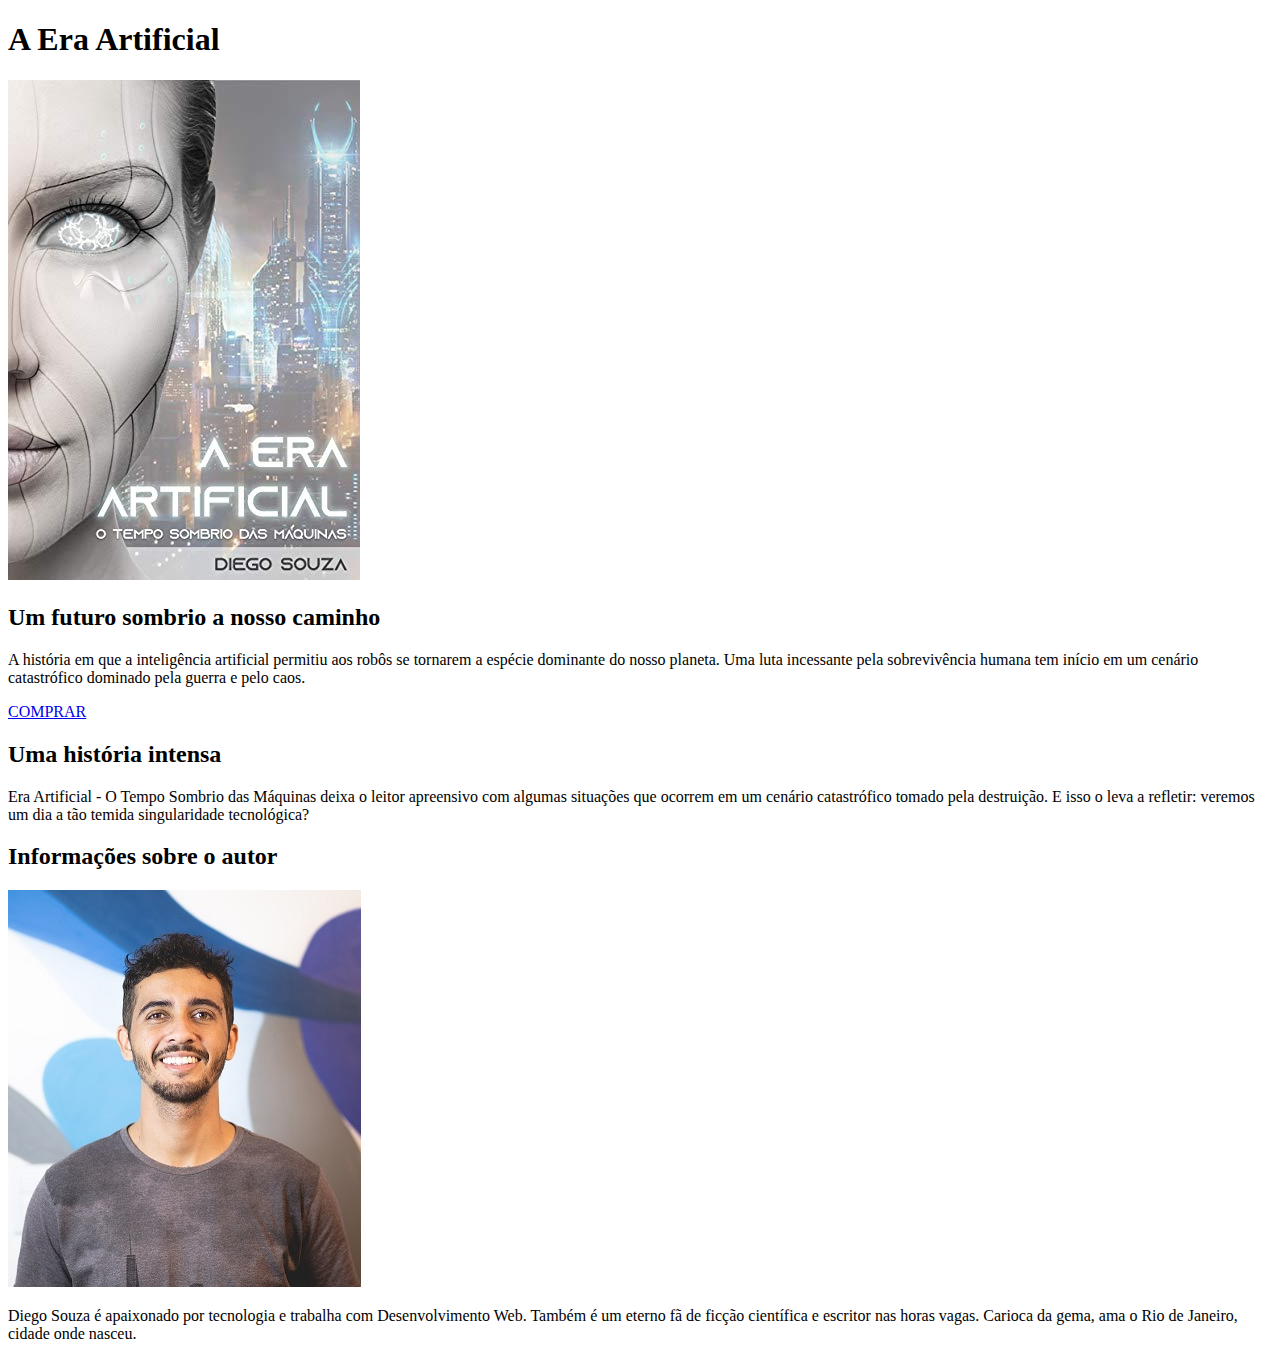
==== Livro- A Era Artificial/index.html @ 77860b9b "hotel pet" ====
<!DOCTYPE html>
<html lang="pt-br">

<head>
    <meta charset="UTF-8">
    <meta http-equiv="X-UA-Compatible" content="IE=edge">
    <meta name="viewport" content="width=device-width, initial-scale=1.0">
    <title>Livro: A Era Artificial</title>
</head>

<body>
    <div>
        <h1>A Era Artificial</h1>
        <img src="img/capa-livro.jpg" alt="capa-livro">
        <h2>Um futuro sombrio a nosso caminho</h2>
        <p>A história em que a inteligência artificial permitiu aos robôs se tornarem a espécie dominante do nosso
            planeta. Uma luta incessante pela sobrevivência humana tem início em um cenário catastrófico dominado pela
            guerra e pelo caos.</p>
        <a href="https://amzn.to/3bXy1g9">COMPRAR</a>
    </div>
    <div>
        <h2> Uma história intensa</h2>
        <p>Era Artificial - O Tempo Sombrio das Máquinas deixa o leitor apreensivo com algumas situações que ocorrem em
            um cenário catastrófico tomado pela destruição. E isso o leva a refletir: veremos um dia a tão temida
            singularidade tecnológica?</p>
    </div>
    <div>
        <h2>Informações sobre o autor</h2>
        <img src="img/autor.jpg" alt="autor do livro">
        <p>Diego Souza é apaixonado por tecnologia e trabalha com Desenvolvimento Web. Também é um eterno fã de ficção
            científica e escritor nas horas vagas. Carioca da gema, ama o Rio de Janeiro, cidade onde nasceu.</p>
    </div>
    <div>

    </div>
</body>

</html>
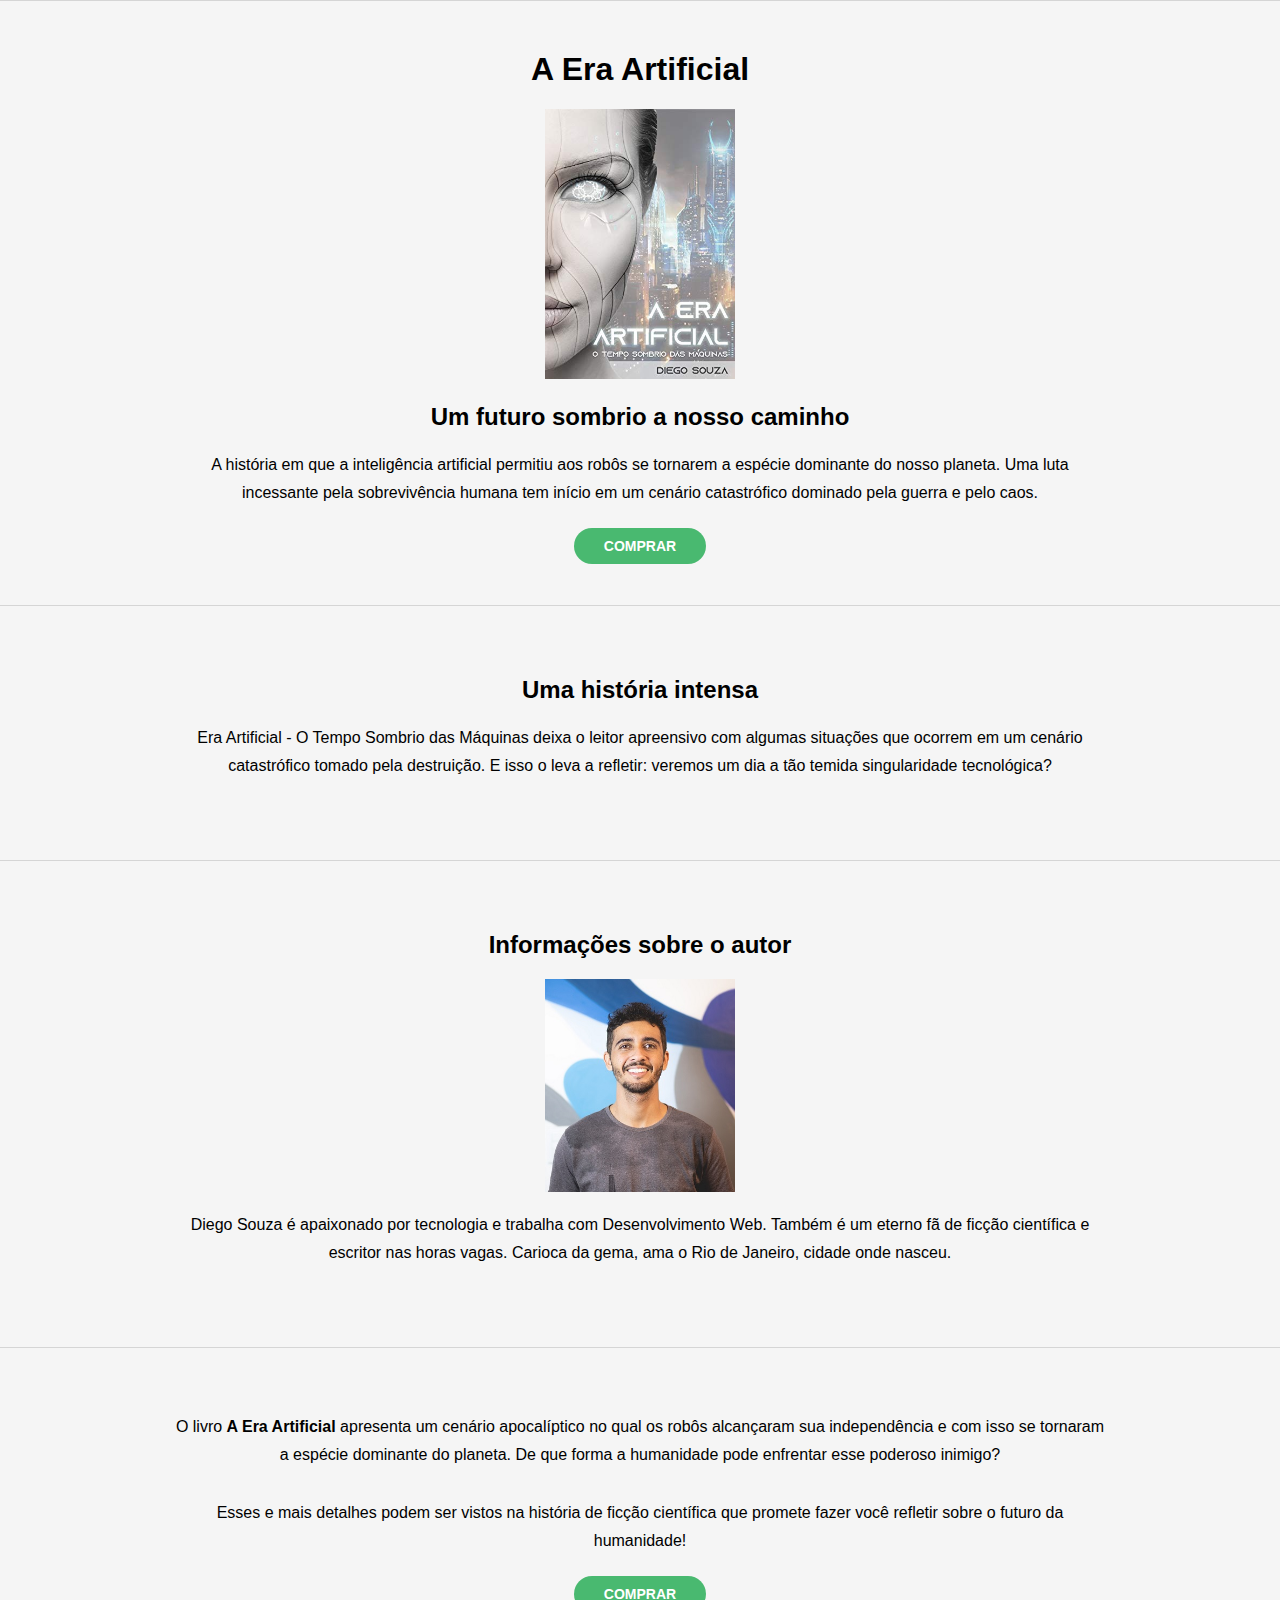
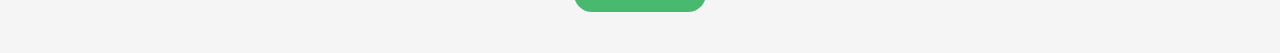
==== commit 57cdfd37: "atualizado" ====
--- a/Livro- A Era Artificial/index.html
+++ b/Livro- A Era Artificial/index.html
@@ -6,32 +6,49 @@
     <meta http-equiv="X-UA-Compatible" content="IE=edge">
     <meta name="viewport" content="width=device-width, initial-scale=1.0">
     <title>Livro: A Era Artificial</title>
+    <link rel="stylesheet" href="estilo.css">
 </head>
 
 <body>
     <div>
         <h1>A Era Artificial</h1>
+
         <img src="img/capa-livro.jpg" alt="capa-livro">
+
         <h2>Um futuro sombrio a nosso caminho</h2>
+
         <p>A história em que a inteligência artificial permitiu aos robôs se tornarem a espécie dominante do nosso
             planeta. Uma luta incessante pela sobrevivência humana tem início em um cenário catastrófico dominado pela
             guerra e pelo caos.</p>
-        <a href="https://amzn.to/3bXy1g9">COMPRAR</a>
+        <a href="https://amzn.to/3bXy1g9" target="_blank">COMPRAR</a>
     </div>
+
     <div>
         <h2> Uma história intensa</h2>
+
         <p>Era Artificial - O Tempo Sombrio das Máquinas deixa o leitor apreensivo com algumas situações que ocorrem em
             um cenário catastrófico tomado pela destruição. E isso o leva a refletir: veremos um dia a tão temida
             singularidade tecnológica?</p>
     </div>
+
     <div>
         <h2>Informações sobre o autor</h2>
+
         <img src="img/autor.jpg" alt="autor do livro">
+
         <p>Diego Souza é apaixonado por tecnologia e trabalha com Desenvolvimento Web. Também é um eterno fã de ficção
             científica e escritor nas horas vagas. Carioca da gema, ama o Rio de Janeiro, cidade onde nasceu.</p>
     </div>
+
     <div>
+        <p>O livro <span>A Era Artificial</span> apresenta um cenário apocalíptico no qual os robôs alcançaram sua
+            independência e com isso se tornaram a espécie dominante do planeta. De que forma a humanidade pode
+            enfrentar esse poderoso inimigo?</p>
 
+        <p>Esses e mais detalhes podem ser vistos na história de ficção científica que promete fazer você refletir sobre
+            o futuro da humanidade!</p>
+
+        <a href="https://amzn.to/3bXy1g9" target="_blank">COMPRAR</a>
     </div>
 </body>
 
--- a/Livro- A Era Artificial/estilo.css
+++ b/Livro- A Era Artificial/estilo.css
@@ -0,0 +1,59 @@
+@charset "UTF-8";
+
+body{
+    margin: 0;
+}
+
+div{
+    background-color: #f5f5f5;
+    padding: 50px;
+    text-align: center;
+    border-top: 1px solid #d5d5d5;
+}
+
+h1{
+    font-family:'Tahoma', sans-serif;
+    text-align: center;
+    margin-top:0; 
+}
+
+h2{
+    font-size: 24px;
+    font-family:'Tahoma', sans-serif;
+    text-align: center;
+}
+
+h3{
+    font-family:'Tahoma', sans-serif;
+    text-align: center;
+}
+
+p{
+    text-align: center;
+    line-height: 28px;
+    font-family:'Tahoma', sans-serif;
+    width: 930px;
+    margin: 15px auto 30px auto;
+}
+
+span{
+    font-family:'Tahoma', sans-serif;
+    font-weight: bold;
+}
+
+img{
+    width: 190px;
+}
+
+
+a{
+    font-size: 14px;
+    font-family:'Tahoma', sans-serif;
+    font-weight: bold;
+    text-decoration: none;
+    color: #ffffff;
+    background-color: #49b970;
+    padding: 10px 30px;
+    border-radius: 25px;
+}
+
